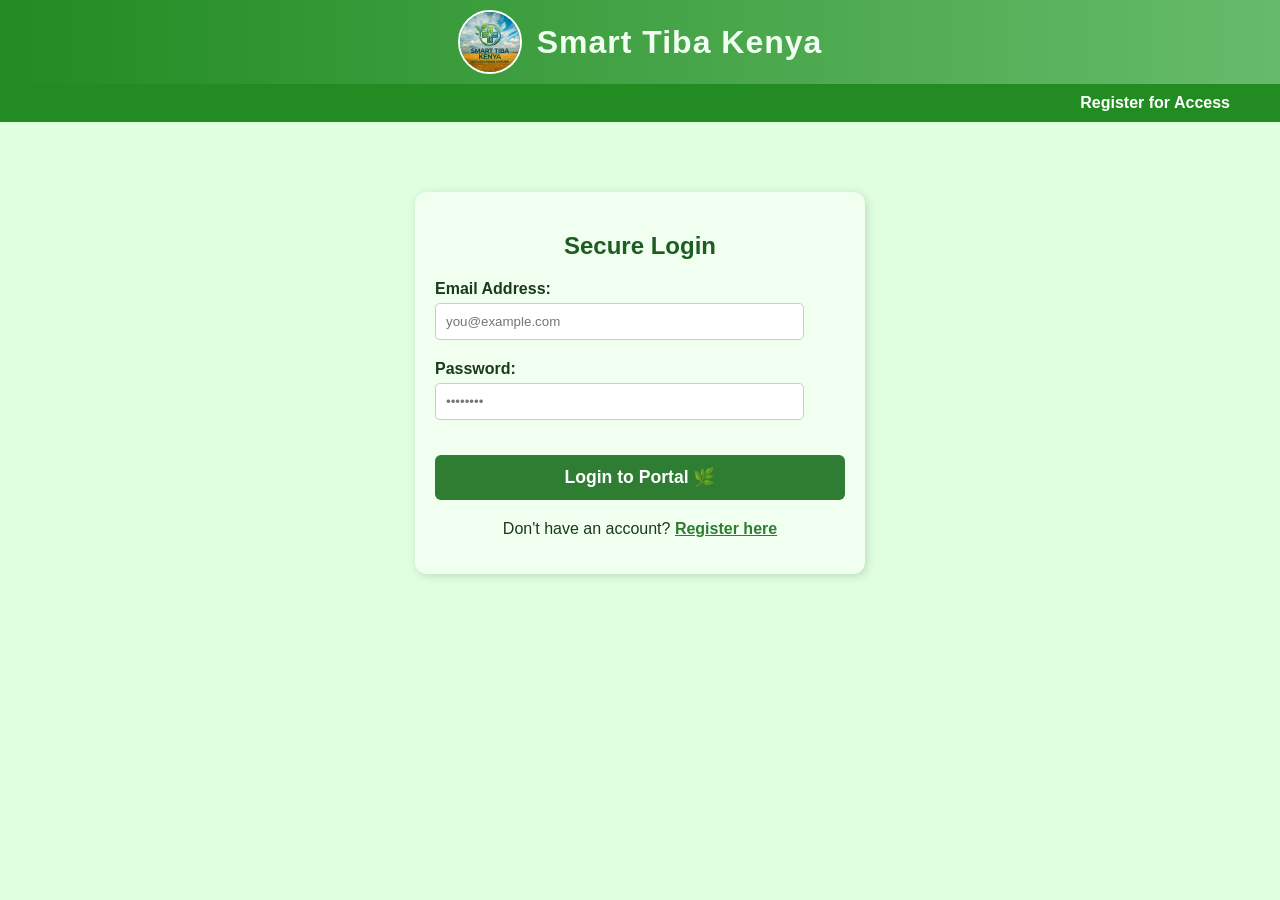
==== login.html @ 909d07fd "Add files via upload" ====
<!DOCTYPE html>
<html lang="en">
<head>
    <meta charset="UTF-8">
    <meta name="viewport" content="width=device-width, initial-scale=1.0">
    <title>Login - Smart Tiba Kenya</title>
    <link rel="stylesheet" href="style.css">
    <link rel="icon" type="image/png" href="logo.png">
</head>
<body>
    <header>
        <img src="logo.png" alt="Smart Tiba Kenya Logo" id="logo">
        <h1>Smart Tiba Kenya</h1>
    </header>
    
    <nav id="mainNav">
        <a href="register.html" style="margin-left: auto;">Register for Access</a>
    </nav>
    
    <div class="container" style="justify-content: center; margin-top: 50px;">
        <div class="left-column" style="max-width: 450px; width: 100%; box-sizing: border-box;">
            <h2 style="color: #1b5e20; text-align: center; margin-bottom: 20px;">Secure Login</h2>
            <div id="loginError" style="color: #c62828; text-align: center; margin-bottom: 15px; font-weight: bold;"></div>
            
            <form id="loginForm">
                <label style="display:block; margin-bottom:5px;"><strong>Email Address:</strong></label>
                <input type="email" id="email" required placeholder="you@example.com">
                
                <label style="display:block; margin-top: 10px; margin-bottom:5px;"><strong>Password:</strong></label>
                <input type="password" id="password" required placeholder="••••••••">
                
                <button type="submit" style="width: 100%; margin-top: 25px; font-size: 1.1em;">Login to Portal 🌿</button>
            </form>
            <p style="text-align: center; margin-top: 20px;">Don't have an account? <a href="register.html" style="color: #2e7d32; font-weight: bold;">Register here</a></p>
        </div>
    </div>
    <script>
        document.getElementById('loginForm').addEventListener('submit', async (e) => {
            e.preventDefault();
            const res = await fetch('/api/login', {
                method: 'POST',
                headers: {'Content-Type': 'application/json'},
                body: JSON.stringify({
                    email: document.getElementById('email').value,
                    password: document.getElementById('password').value
                })
            });
            const data = await res.json();
            if(res.ok) window.location.href = 'index.html'; // Directs to home once authenticated
            else document.getElementById('loginError').innerText = data.error;
        });
    </script>
</body>
</html>
---- style.css ----
/* Global Body */
body {
    font-family: 'Segoe UI', Tahoma, Geneva, Verdana, sans-serif;
    margin: 0;
    padding: 0;
    background: #e0ffe0;
    color: #1b3a1b;
}

/* Header */
header {
    display: flex;
    align-items: center;
    justify-content: center;
    gap: 15px;
    padding: 10px 20px;
    background: linear-gradient(90deg, #228B22, #66BB6A);
    color: white;
    flex-wrap: wrap;
}

header #logo {
    width: 60px;
    height: 60px;
    border-radius: 50%;
    object-fit: cover;
    border: 2px solid white;
}

header h1 {
    font-family: 'Verdana', sans-serif;
    font-size: 2em;
    text-align: center;
    margin: 0;
    font-weight: bold;
    letter-spacing: 1px;
    color: #f0fff0;
}

/* Navbar */
nav {
    display: flex;
    align-items: center;
    background: #228B22;
    padding: 10px 30px;
}

nav a {
    color: white;
    text-decoration: none;
    margin-right: 20px;
    font-weight: bold;
    transition: 0.3s;
}

nav a:hover {
    color: #a5d6a7;
}

/* Main container */
.container {
    display: flex;
    flex-wrap: wrap;
    padding: 20px 30px;
    gap: 20px;
}

/* --- Homepage Styles --- */
.homepage-section .homepage-card {
    display: flex;
    flex-wrap: wrap;
    width: 100%;
    background: #f0fff0;
    border-radius: 12px;
    padding: 20px;
    box-shadow: 2px 2px 10px rgba(0,0,0,0.15);
    align-items: center; 
}

.homepage-left {
    flex: 1;
    min-width: 300px;
    padding-right: 30px;
}

.homepage-right {
    flex: 1;
    min-width: 300px;
    display: flex;
    justify-content: center;
}

.slideshow-container {
    width: 100%;
    max-width: 500px;
    height: 350px;
    overflow: hidden;
    border-radius: 12px;
    border: 3px solid #2e7d32;
    box-shadow: 2px 2px 8px rgba(0,0,0,0.2);
}

.slide {
    width: 100%;
    height: 100%;
    object-fit: cover;
    display: none;
}

/* --- Diagnosis & Risk Page Styles --- */
.diagnosis-container {
    display: flex;
    flex-wrap: wrap;
    justify-content: space-between;
    align-items: flex-start;
    max-width: 95%; 
    margin: 20px auto; 
    gap: 30px;
    padding: 20px;
}

.left-column {
    flex: 1;
    min-width: 350px;
    max-width: 40%; 
    background: #f0fff0;
    padding: 20px;
    border-radius: 12px;
    box-shadow: 2px 2px 10px rgba(0,0,0,0.15);
}

.right-column {
    flex: 2; 
    min-width: 400px;
    background: #f0fff0; 
    padding: 25px;
    border-radius: 12px;
    box-shadow: 2px 2px 15px rgba(0,0,0,0.1);
    border-left: 5px solid #228B22; 
}

/* Scrollable Lists */
#diseaseList, #riskList {
    max-height: 600px;
    overflow-y: auto;
    padding-right: 10px;
}

/* Scrollbar Styling */
#diseaseList::-webkit-scrollbar { width: 8px; }
#diseaseList::-webkit-scrollbar-track { background: #e0ffe0; }
#diseaseList::-webkit-scrollbar-thumb { background: #228B22; border-radius: 4px; }

/* Images */
#preview, #camera, #canvas {
    width: 100%; 
    max-width: 100%;
    height: auto;
    object-fit: cover;
    border-radius: 12px;
    border: 2px solid #2e7d32;
    margin-top: 15px;
    margin-bottom: 15px;
}

button {
    margin-top: 10px;
    padding: 12px 20px;
    background-color: #2e7d32;
    color: white;
    border: none;
    border-radius: 6px;
    cursor: pointer;
    font-weight: bold;
    font-size: 1rem;
    transition: background 0.3s;
}
button:hover { background-color: #1b5e20; }

/* Updated to include email and password fields */
input[type="file"], input[type="text"], input[type="email"], input[type="password"] { 
    margin-bottom: 10px; padding: 10px; border-radius: 5px; border: 1px solid #ccc; width: 90%; box-sizing: border-box;
}

/* Disease Cards */
.disease-card { transition: transform 0.2s ease; }
.disease-card:hover { transform: translateY(-2px); }

footer {
    text-align: center;
    padding: 15px;
    background: #228B22;
    color: white;
    margin-top: 40px;
    font-size: 0.9rem;
}

@media (max-width: 768px) {
    .diagnosis-container, .homepage-section .homepage-card {
        flex-direction: column;
    }
    .left-column, .right-column, .homepage-left, .homepage-right {
        max-width: 100%;
        width: 100%;
    }
}

/* --- CHART STYLES --- */
.chart-wrapper {
    background: white;
    padding: 15px;
    border-radius: 8px;
    border: 1px solid #ddd;
    box-shadow: 0 2px 8px rgba(0,0,0,0.05);
    margin-bottom: 20px;
}
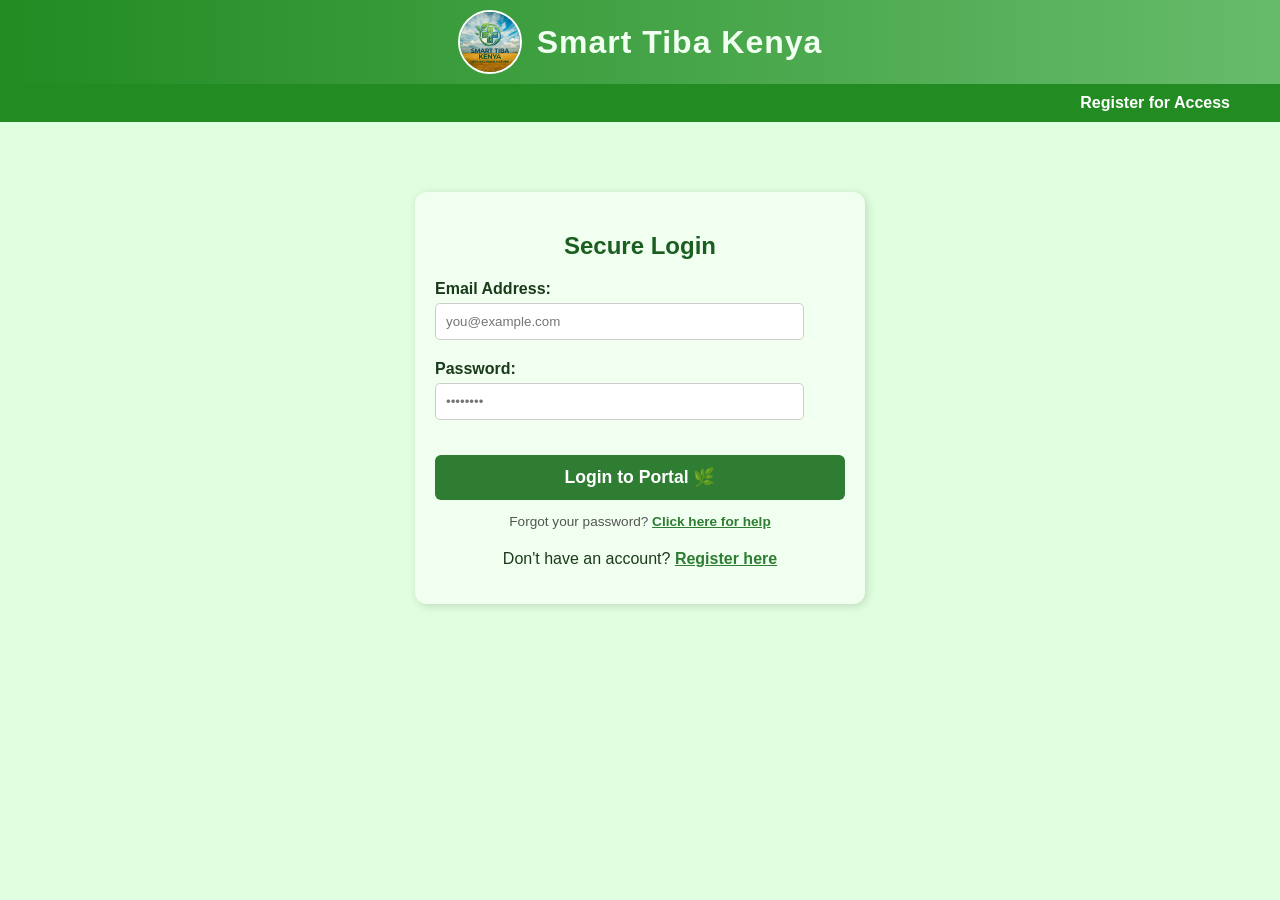
==== commit 00dc9c8c: "Enhance login page with recovery options Added password recovery section and improved UI for login." ====
--- a/login.html
+++ b/login.html
@@ -18,7 +18,8 @@
     </nav>
     
     <div class="container" style="justify-content: center; margin-top: 50px;">
-        <div class="left-column" style="max-width: 450px; width: 100%; box-sizing: border-box;">
+        
+        <div id="loginSection" class="left-column" style="max-width: 450px; width: 100%; box-sizing: border-box;">
             <h2 style="color: #1b5e20; text-align: center; margin-bottom: 20px;">Secure Login</h2>
             <div id="loginError" style="color: #c62828; text-align: center; margin-bottom: 15px; font-weight: bold;"></div>
             
@@ -31,10 +32,61 @@
                 
                 <button type="submit" style="width: 100%; margin-top: 25px; font-size: 1.1em;">Login to Portal 🌿</button>
             </form>
+
+            <div style="text-align: center; margin-top: 12px; margin-bottom: 15px;">
+                <span style="font-size: 0.85em; color: #555;">
+                    Forgot your password? 
+                    <a href="#" onclick="showResetPage(event)" style="color: #2e7d32; text-decoration: underline; font-weight: bold; cursor: pointer;">
+                        Click here for help
+                    </a>
+                </span>
+            </div>
+
             <p style="text-align: center; margin-top: 20px;">Don't have an account? <a href="register.html" style="color: #2e7d32; font-weight: bold;">Register here</a></p>
         </div>
+
+        <div id="resetSection" class="left-column" style="max-width: 450px; width: 100%; box-sizing: border-box; display: none; text-align: center;">
+            <h2 style="color: #1b5e20; margin-bottom: 15px;">Account Recovery</h2>
+            
+            <p style="color: #555; font-size: 1.05em; line-height: 1.5; margin-bottom: 20px;">
+                For your security, password resets are processed manually. Please contact the System Administrator to request a new temporary password.
+            </p>
+            
+            <div style="background: #e8f5e9; padding: 20px; border-radius: 8px; border: 2px solid #a5d6a7; margin-bottom: 25px;">
+                <p style="margin: 0 0 15px 0; font-size: 1.1em;">
+                    <strong style="color: #1b5e20;">✉️ Email Admin:</strong><br>
+                    <a href="mailto:lameck.cs16@gmail.com?subject=Smart%20Tiba%20Kenya%20-%20Password%20Reset" style="color: #1565c0; text-decoration: none; font-weight: bold;">
+                        lameck.cs16@gmail.com
+                    </a>
+                </p>
+                
+                <p style="margin: 0; font-size: 1.1em;">
+                    <strong style="color: #1b5e20;">📞 Phone / WhatsApp:</strong><br>
+                    <a href="tel:+254725713859" style="color: #1565c0; text-decoration: none; font-weight: bold;">
+                        +254 725 713 859
+                    </a>
+                </p>
+            </div>
+            
+            <button onclick="showLoginPage()" style="width: 100%; background: #757575; font-size: 1.05em;">⬅ Back to Login</button>
+        </div>
+
     </div>
+
     <script>
+        // --- UI TOGGLE LOGIC ---
+        function showResetPage(event) {
+            event.preventDefault(); // Stops the page from refreshing
+            document.getElementById('loginSection').style.display = 'none';
+            document.getElementById('resetSection').style.display = 'block';
+        }
+
+        function showLoginPage() {
+            document.getElementById('resetSection').style.display = 'none';
+            document.getElementById('loginSection').style.display = 'block';
+        }
+
+        // --- AUTHENTICATION LOGIC ---
         document.getElementById('loginForm').addEventListener('submit', async (e) => {
             e.preventDefault();
             const res = await fetch('/api/login', {
@@ -46,9 +98,9 @@
                 })
             });
             const data = await res.json();
-            if(res.ok) window.location.href = 'index.html'; // Directs to home once authenticated
+            if(res.ok) window.location.href = 'index.html'; 
             else document.getElementById('loginError').innerText = data.error;
         });
     </script>
 </body>
-</html>+</html>
